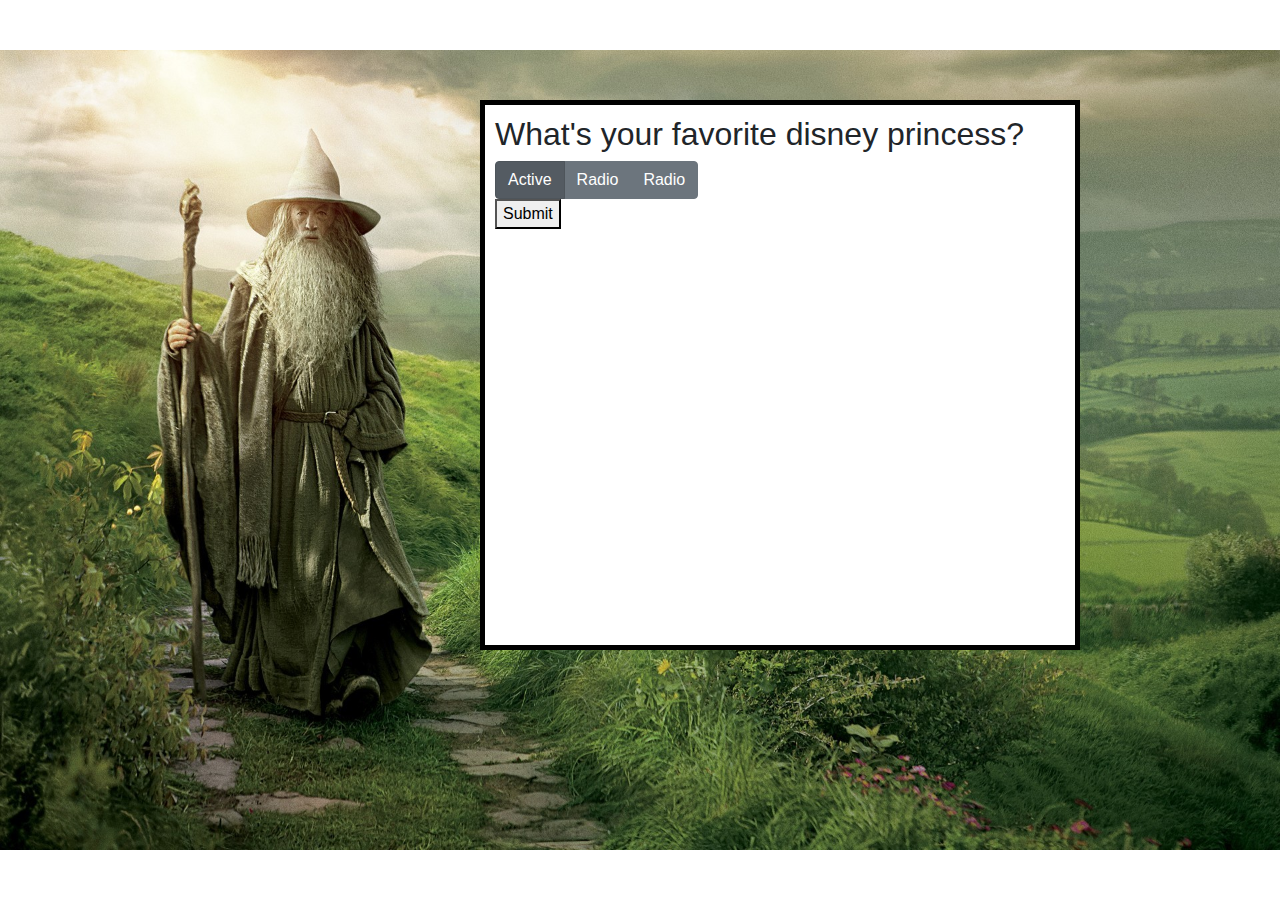
==== index.html @ c548fedb "Ugly ugly ugly. Still trying to work out the jquery/javascript for the game, but for now I've added " ====
<!DOCTYPE html>
<html lang="en">

<head>
    <meta charset="UTF-8">
    <meta name="viewport" content="width=device-width, initial-scale=1.0">
    <meta http-equiv="X-UA-Compatible" content="ie=edge">
    <title>LoTR Trivia Game!</title>

    <!--- Link to jQuery --->
    <script src="https://cdnjs.cloudflare.com/ajax/libs/jquery/3.2.1/jquery.min.js"></script>

    <!--- Link to Bootstrap --->
    <link rel="stylesheet" href="https://maxcdn.bootstrapcdn.com/bootstrap/4.0.0/css/bootstrap.min.css">

    <!--- Link to CSS stylesheet --->
    <link rel="stylesheet" type="text/css" href="assets/css/style.css">
</head>

<body>

    <div class="box">
        <div class="question1">
            <h2>What's your favorite disney princess?</h2>
        </div>

        <div class="btn-group btn-group-toggle" data-toggle="buttons">
            <label class="btn btn-secondary active">
                <input type="radio" name="options" id="option1" checked> Active
            </label>
            <label class="btn btn-secondary">
                <input type="radio" name="options" id="option2"> Radio
            </label>
            <label class="btn btn-secondary">
                <input type="radio" name="options" id="option3"> Radio
            </label>
        </div>

        <br>

        <button>Submit</button>
    </div>

    <script>




    </script>
</body>

</html>
---- assets/css/style.css ----
body {
    background-image: url("../images/gandolf.jpg");
    background-size: 100%;
    background-position: center;
    background-attachment: fixed;
    background-repeat: no-repeat;
}

.box {
    background-color: white;
    border: 5px solid black;
    width: 600px;
    height: 550px;
    padding: 10px;
    float: right;
    margin-right: 200px;
    margin-top: 100px;
}
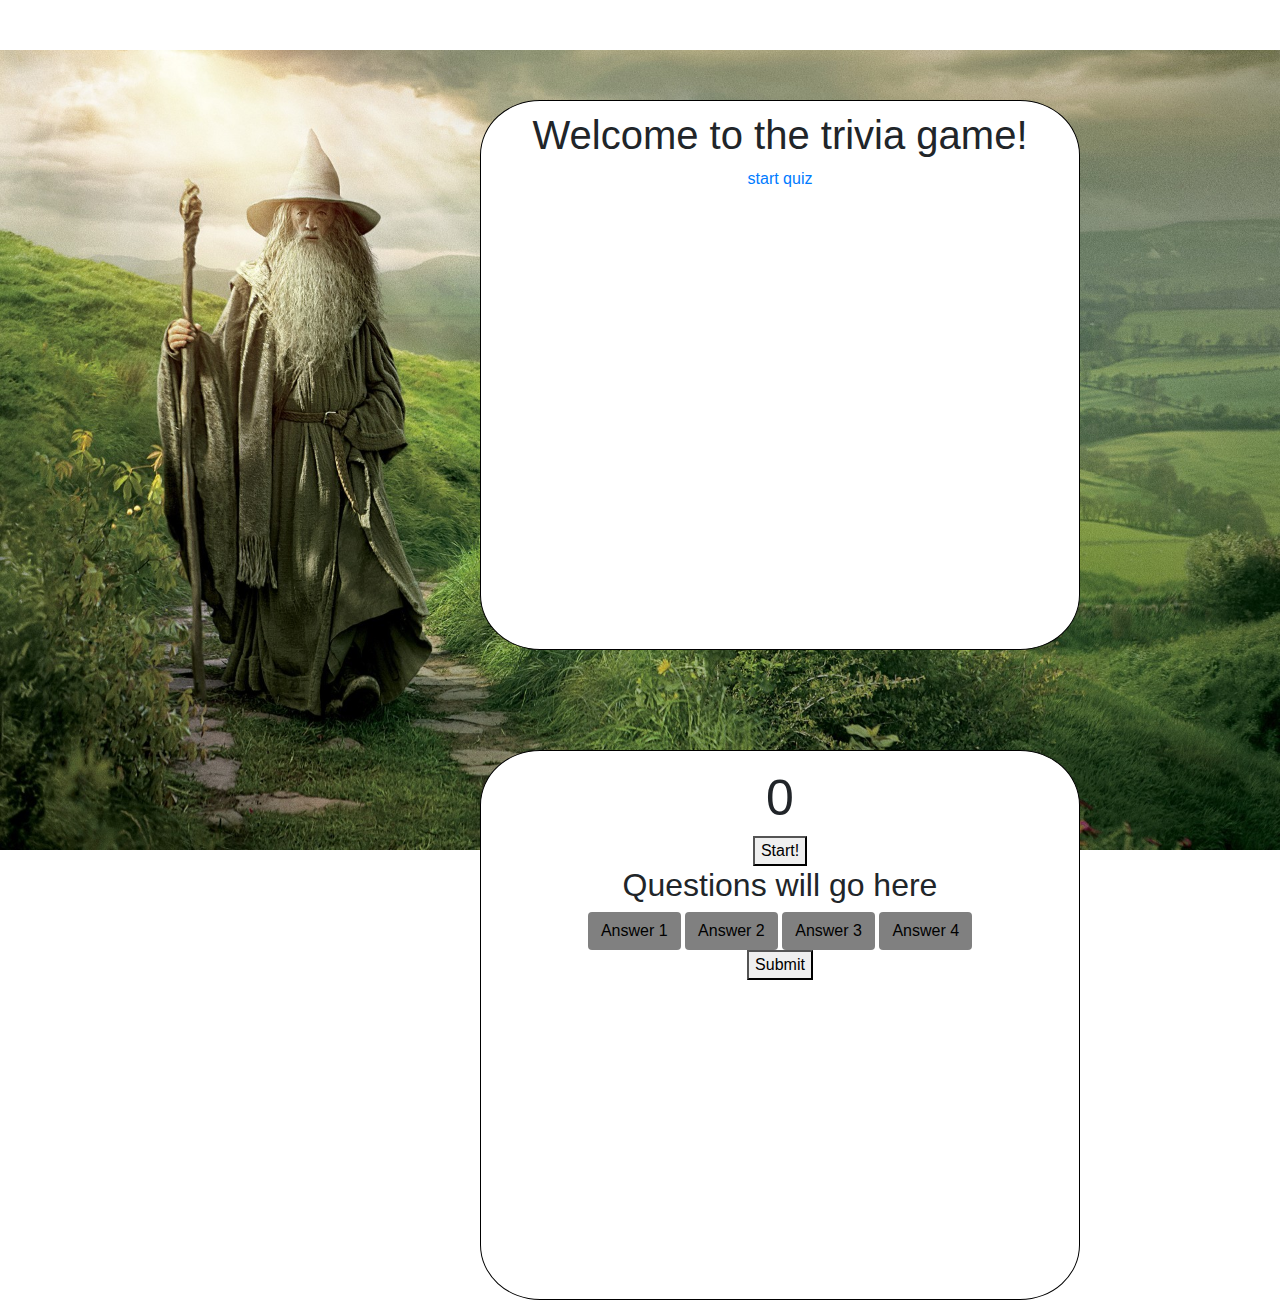
==== commit bb504062: "Oh my god I'm not even close to being finished. Added a functioning timer and I was able to add a st" ====
--- a/index.html
+++ b/index.html
@@ -19,34 +19,35 @@
 
 <body>
 
-    <div class="box">
+    <div class="startbox">
+        <h1>Welcome to the trivia game!</h1>
+
+        <a href="#">start quiz</a>
+    </div>
+
+    <div class="quizbox">
+
+        <span id="countdown">0</span><br>
+
+        <button id="start-game">Start!</button>
+        
         <div class="question1">
-            <h2>What's your favorite disney princess?</h2>
+            <h2>Questions will go here</h2>
         </div>
 
-        <div class="btn-group btn-group-toggle" data-toggle="buttons">
-            <label class="btn btn-secondary active">
-                <input type="radio" name="options" id="option1" checked> Active
-            </label>
-            <label class="btn btn-secondary">
-                <input type="radio" name="options" id="option2"> Radio
-            </label>
-            <label class="btn btn-secondary">
-                <input type="radio" name="options" id="option3"> Radio
-            </label>
-        </div>
-
+        <button class="btn">Answer 1</button>
+        <button class="btn">Answer 2</button>
+        <button class="btn">Answer 3</button>
+        <button class="btn">Answer 4</button>
+        
         <br>
 
         <button>Submit</button>
     </div>
 
-    <script>
 
+    <!-- Javascript -->
+    <script src="assets/javascript/app.js"></script>
 
-
-
-    </script>
 </body>
-
 </html>--- a/assets/css/style.css
+++ b/assets/css/style.css
@@ -6,13 +6,39 @@
     background-repeat: no-repeat;
 }
 
-.box {
+.startbox {
     background-color: white;
-    border: 5px solid black;
+    background-size: 100%;
+    border: 1px solid black;
+    border-radius: 10%;
     width: 600px;
     height: 550px;
     padding: 10px;
     float: right;
     margin-right: 200px;
     margin-top: 100px;
+    text-align: center;
+}
+
+.quizbox {
+    background-color: white;
+    background-size: 100%;
+    border: 1px solid black;
+    border-radius: 10%;
+    width: 600px;
+    height: 550px;
+    padding: 10px;
+    float: right;
+    margin-right: 200px;
+    margin-top: 100px;
+    text-align: center;
+}
+
+#countdown {
+    text-align: center;
+    font-size: 50px;
+}
+
+.btn {
+    background-color: gray;
 }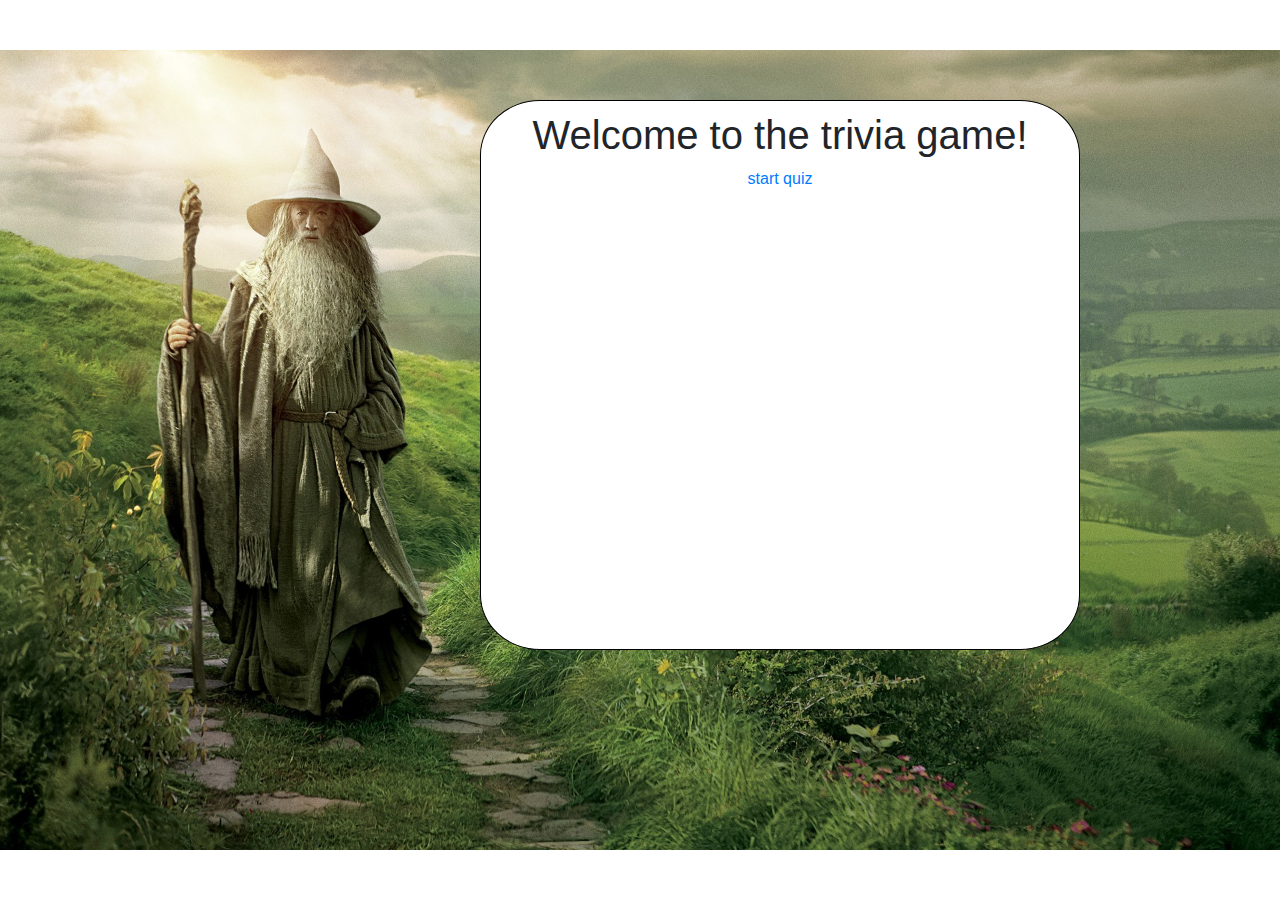
==== commit 751b9b8d: "Slowly getting there. Separated the main menu, quiz, and score summary pages. Need to record answers" ====
--- a/index.html
+++ b/index.html
@@ -19,35 +19,43 @@
 
 <body>
 
+    <!-- Start section -->
     <div class="startbox">
         <h1>Welcome to the trivia game!</h1>
 
         <a href="#">start quiz</a>
     </div>
 
+    <!-- Quiz section-->
     <div class="quizbox">
 
         <span id="countdown">0</span><br>
 
         <button id="start-game">Start!</button>
-        
-        <div class="question1">
-            <h2>Questions will go here</h2>
+
+        <div class="quiz">
+            <h2>Question title</h2>
+
+            <ul>
+                <li>choice</li>
+                <li>choice</li>
+                <li>choice</li>
+                <li>choice</li>
+            </ul>
+
+            <button><a href="#">Submit</a></button>
         </div>
 
-        <button class="btn">Answer 1</button>
-        <button class="btn">Answer 2</button>
-        <button class="btn">Answer 3</button>
-        <button class="btn">Answer 4</button>
-        
-        <br>
+        <div class="summary">
+            <h2>Congrats!</h2>
+            <p>You've scored x out of y correctly!</p>
+        </div>
 
-        <button>Submit</button>
     </div>
-
 
     <!-- Javascript -->
     <script src="assets/javascript/app.js"></script>
 
 </body>
+
 </html>--- a/assets/css/style.css
+++ b/assets/css/style.css
@@ -4,6 +4,14 @@
     background-position: center;
     background-attachment: fixed;
     background-repeat: no-repeat;
+}
+
+/* .quiz, .summary {
+    display: none;
+} */
+
+.selected {
+    background-color: yellow;
 }
 
 .startbox {
@@ -39,6 +47,6 @@
     font-size: 50px;
 }
 
-.btn {
-    background-color: gray;
+button:hover {
+    color: blue;
 }